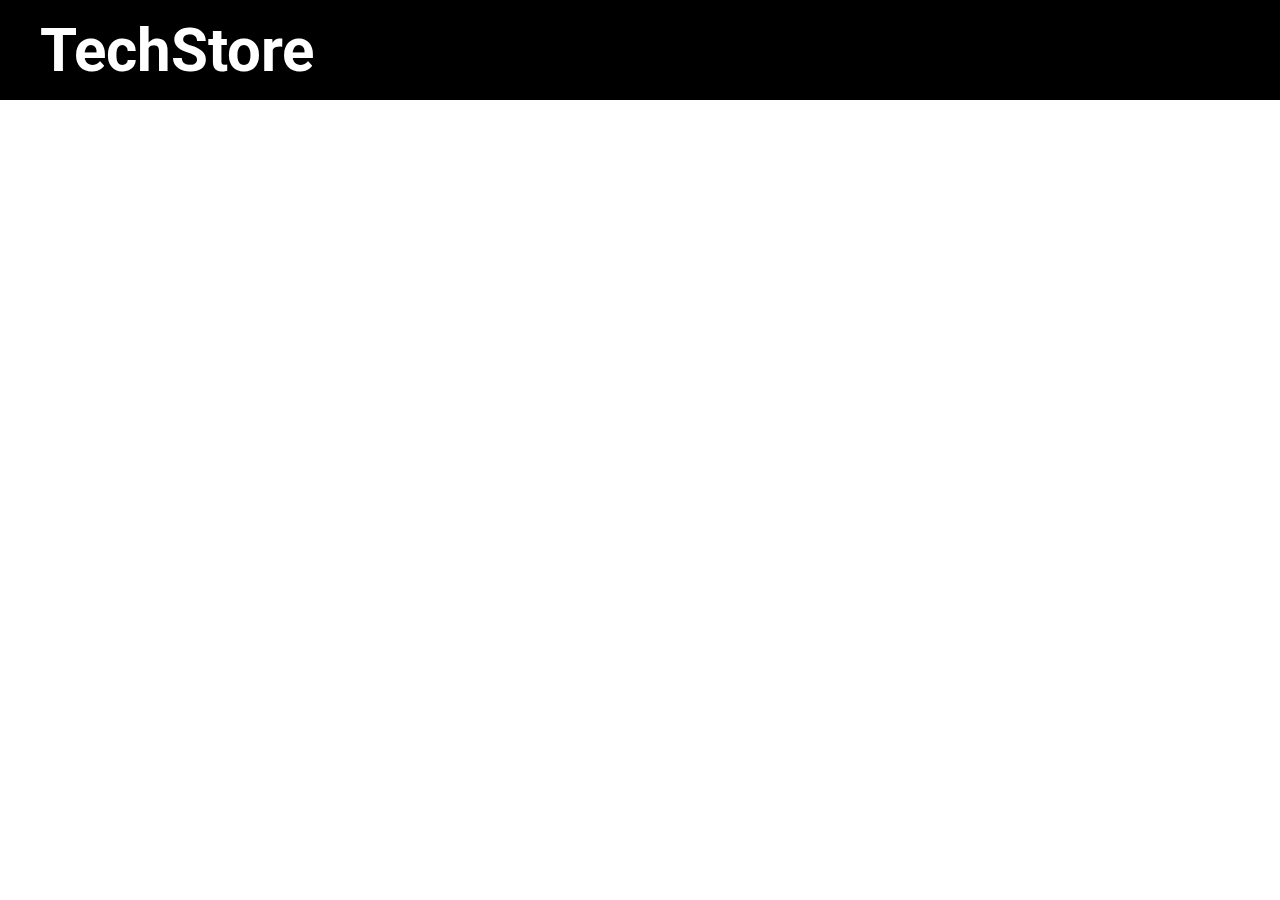
==== index.html @ 21ab7390 "add-productContainer" ====
<!DOCTYPE HTML>

<html>
    <head>
        <title>TechStore</title>
        <meta charset="utf-8" />
        <meta http-equiv="X-UA-Compatible" content="IE=edge">
        <meta name="viewport" content="width=device-width, initial-scale=1">
        <link rel="stylesheet" href="./style.css">
        <script defer src="./main.js"></script>
        <link rel="preconnect" href="https://fonts.googleapis.com"> 
        <link rel="preconnect" href="https://fonts.gstatic.com" crossorigin> 
        <link href="https://fonts.googleapis.com/css2?family=Roboto:wght@500&display=swap" rel="stylesheet">
        <link rel="stylesheet" href="https://use.fontawesome.com/releases/v5.15.4/css/all.css" integrity="sha384-DyZ88mC6Up2uqS4h/KRgHuoeGwBcD4Ng9SiP4dIRy0EXTlnuz47vAwmeGwVChigm" crossorigin="anonymous">


    </head>
    <body>
        <header id="Title">
            <h1 class="techstore"><a href="index.html" class="techstore">TechStore</a></h1>
            
            <div class="kundvagn">
                <a href="kundvagn.html"><i class="fas fa-shopping-cart"></i></a>
            </div>
            
        </header>

        <main>
            <div class="productContainer"></div>
        </main>

    </body>
</html>
---- style.css ----
* {
    margin: 0;
    box-sizing: border-box;
}

#Title {
    display: flex;
    background-color: black;
    width: 100%;
    height: 100px;
    font-family: 'Roboto', sans-serif;
    font-size: 30px;
    

}

.techstore {
    padding-left: 20px;
    padding-top: 15px;
    color: white;
    text-decoration: none;
}

.kundvagn {
    color: white;
    display: flex;
    justify-content: flex-end;
    justify-items: flex-end;
    flex-grow: 1;
    flex-direction: row;
    background-color: black;
    
}

.fa-shopping-cart {
    display: flex;
    align-items: center;
    justify-items: center;
    justify-content: center;
    padding-right: 50px;
    padding-top: 25px;
    padding-left: 10px;
    font-size: 50px;
    text-decoration: none;
    color: white;
    background-color: black;
    cursor: pointer;
    
}


.phoneList {
    display: flex;
    flex-direction: column;
    justify-content: center;
    align-items: center;
    margin-left: 100px;

    border: 1px solid rgb(85, 85, 238);

    width: 25em;
    height: 25em;
}

.imageContainer {
    display: flex;
    justify-content: center;
    align-items: center;
}

.textContainer {
    display: flex;
    justify-content: center;
    align-items: center;

}
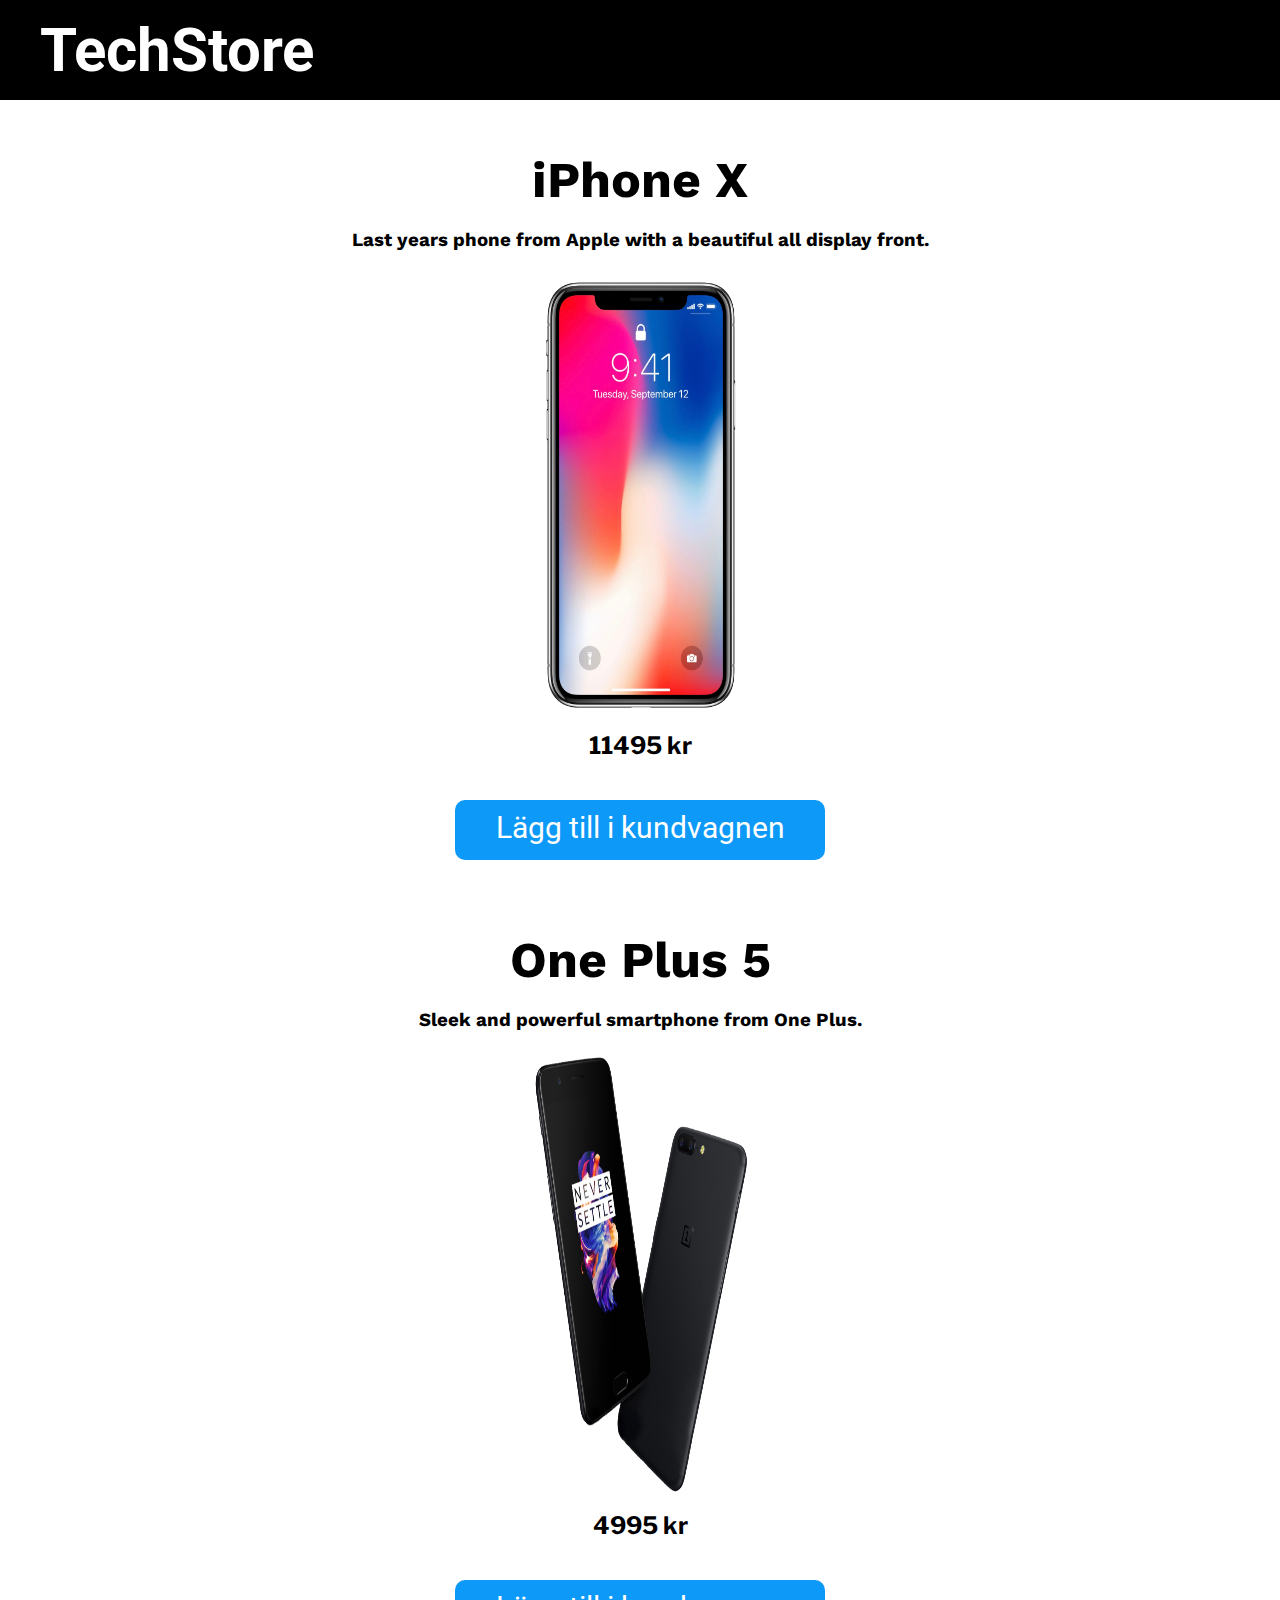
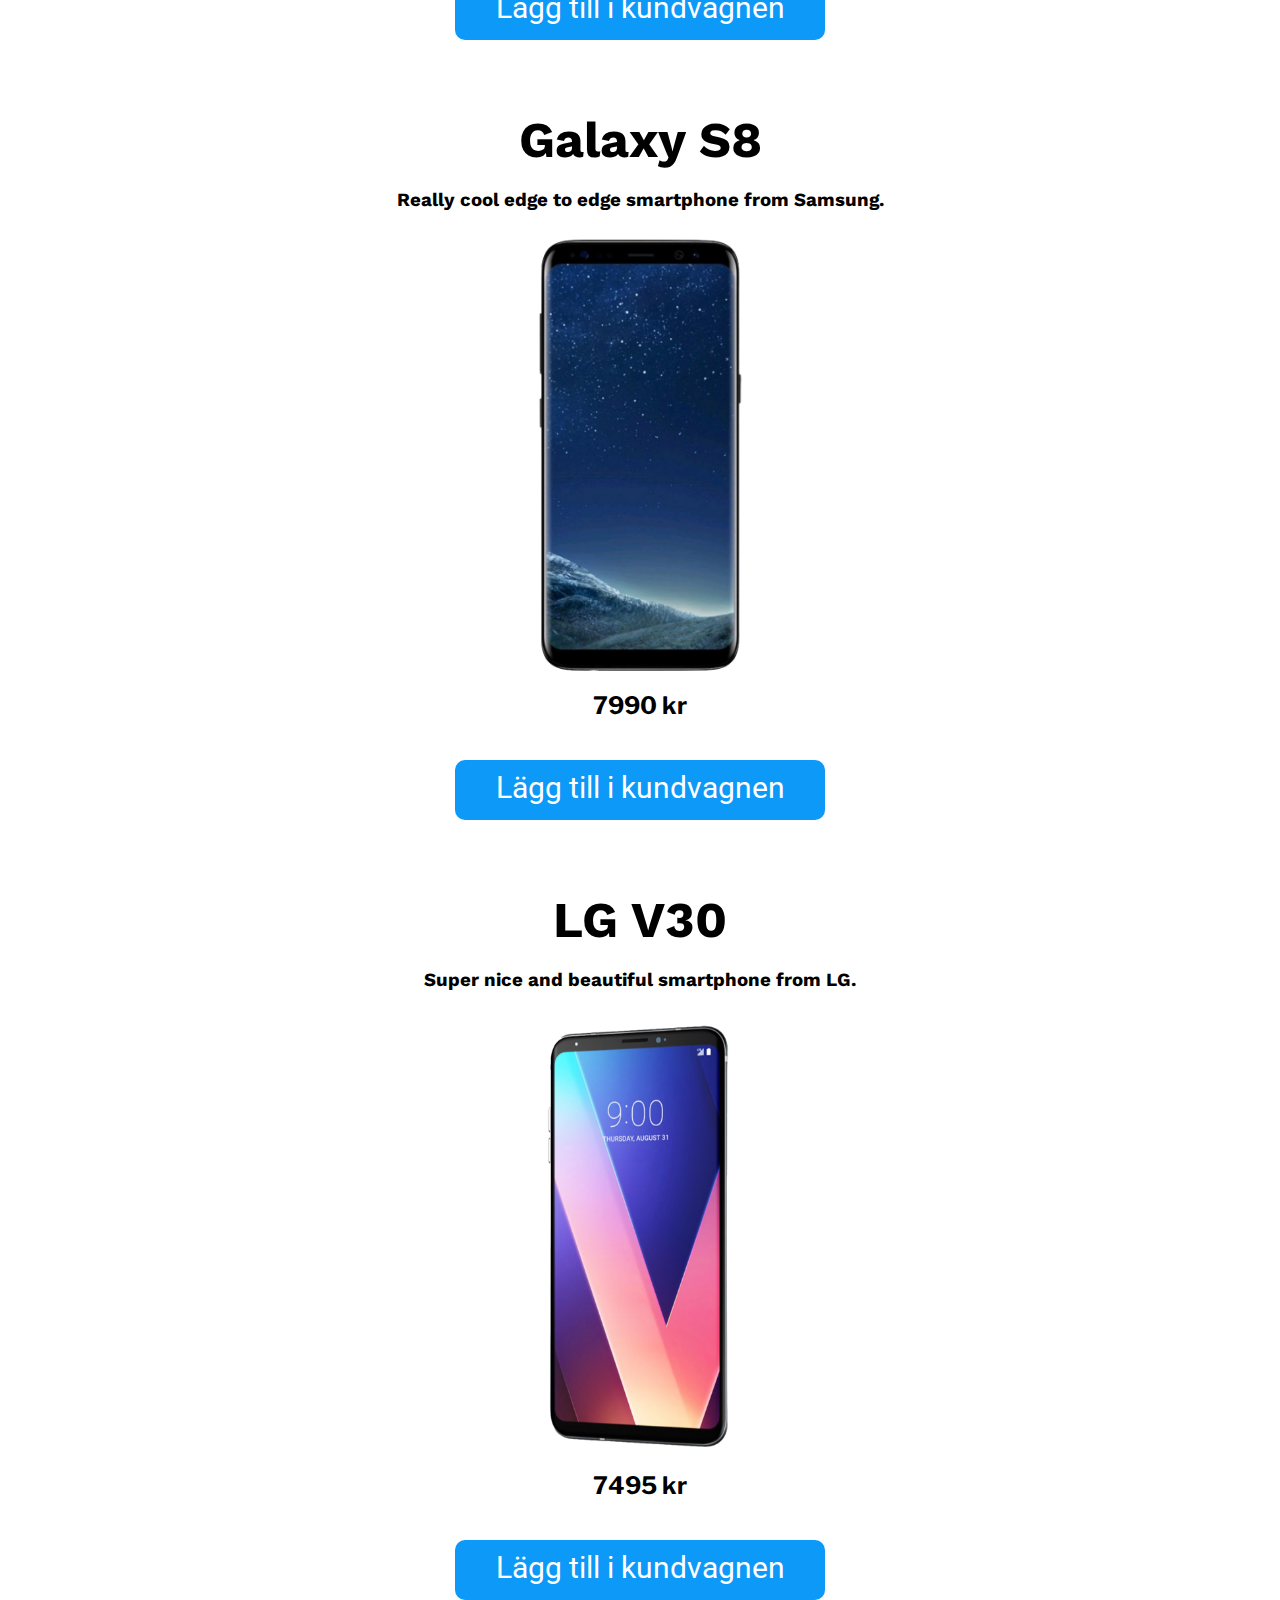
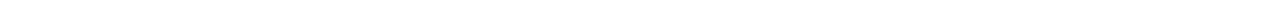
==== commit 400a9937: "Added-css-style" ====
--- a/index.html
+++ b/index.html
@@ -12,7 +12,15 @@
         <link rel="preconnect" href="https://fonts.gstatic.com" crossorigin> 
         <link href="https://fonts.googleapis.com/css2?family=Roboto:wght@500&display=swap" rel="stylesheet">
         <link rel="stylesheet" href="https://use.fontawesome.com/releases/v5.15.4/css/all.css" integrity="sha384-DyZ88mC6Up2uqS4h/KRgHuoeGwBcD4Ng9SiP4dIRy0EXTlnuz47vAwmeGwVChigm" crossorigin="anonymous">
-
+        <link rel="preconnect" href="https://fonts.googleapis.com">
+<link rel="preconnect" href="https://fonts.gstatic.com" crossorigin>
+<link href="https://fonts.googleapis.com/css2?family=Work+Sans:wght@600&display=swap" rel="stylesheet">
+<link rel="preconnect" href="https://fonts.googleapis.com">
+<link rel="preconnect" href="https://fonts.gstatic.com" crossorigin>
+<link href="https://fonts.googleapis.com/css2?family=Roboto&display=swap" rel="stylesheet">
+<link rel="preconnect" href="https://fonts.googleapis.com">
+<link rel="preconnect" href="https://fonts.gstatic.com" crossorigin>
+<link href="https://fonts.googleapis.com/css2?family=Libre+Franklin:wght@600&display=swap" rel="stylesheet">
 
     </head>
     <body>
--- a/style.css
+++ b/style.css
@@ -48,20 +48,6 @@
     
 }
 
-
-.phoneList {
-    display: flex;
-    flex-direction: column;
-    justify-content: center;
-    align-items: center;
-    margin-left: 100px;
-
-    border: 1px solid rgb(85, 85, 238);
-
-    width: 25em;
-    height: 25em;
-}
-
 .imageContainer {
     display: flex;
     justify-content: center;
@@ -70,7 +56,63 @@
 
 .textContainer {
     display: flex;
+    flex-direction: column;
     justify-content: center;
     align-items: center;
+    margin-top: 50px; 
+    font-family: 'Work Sans', sans-serif;
+}
+
+.titleText {
+    font-family: 'Work Sans', sans-serif;
+    font-size: 50px;
 
 }
+
+.buttonContainer {
+    display: flex;
+    align-content: center;
+    justify-content: center;
+    width: 370px;
+    height: 60px;
+    border-radius: 10px;
+    background-color: rgb(12, 153, 247);
+    font-family: 'Roboto', sans-serif;
+    color: white;
+    margin: 20px;
+    padding-top: 10px;
+    font-size: 30px;
+}
+
+.priceText {
+    display: fle;
+    align-items: center;
+    justify-content: center;
+    font-family: 'Libre Franklin', sans-serif; 
+    font-weight: bold;
+
+}
+
+.phoneImg {
+    height: 50vh;
+    width: 220px;
+}
+
+.productContainer {
+    display: flex;
+    align-items: center;
+    flex-direction: column;
+
+}
+
+.priceText {
+    margin-bottom: 20px;
+    margin-top: 10px;
+}
+
+.descriptionText {
+    margin-top: 20px; 
+    margin-bottom: 20px;
+    font-weight: bold;
+}
+
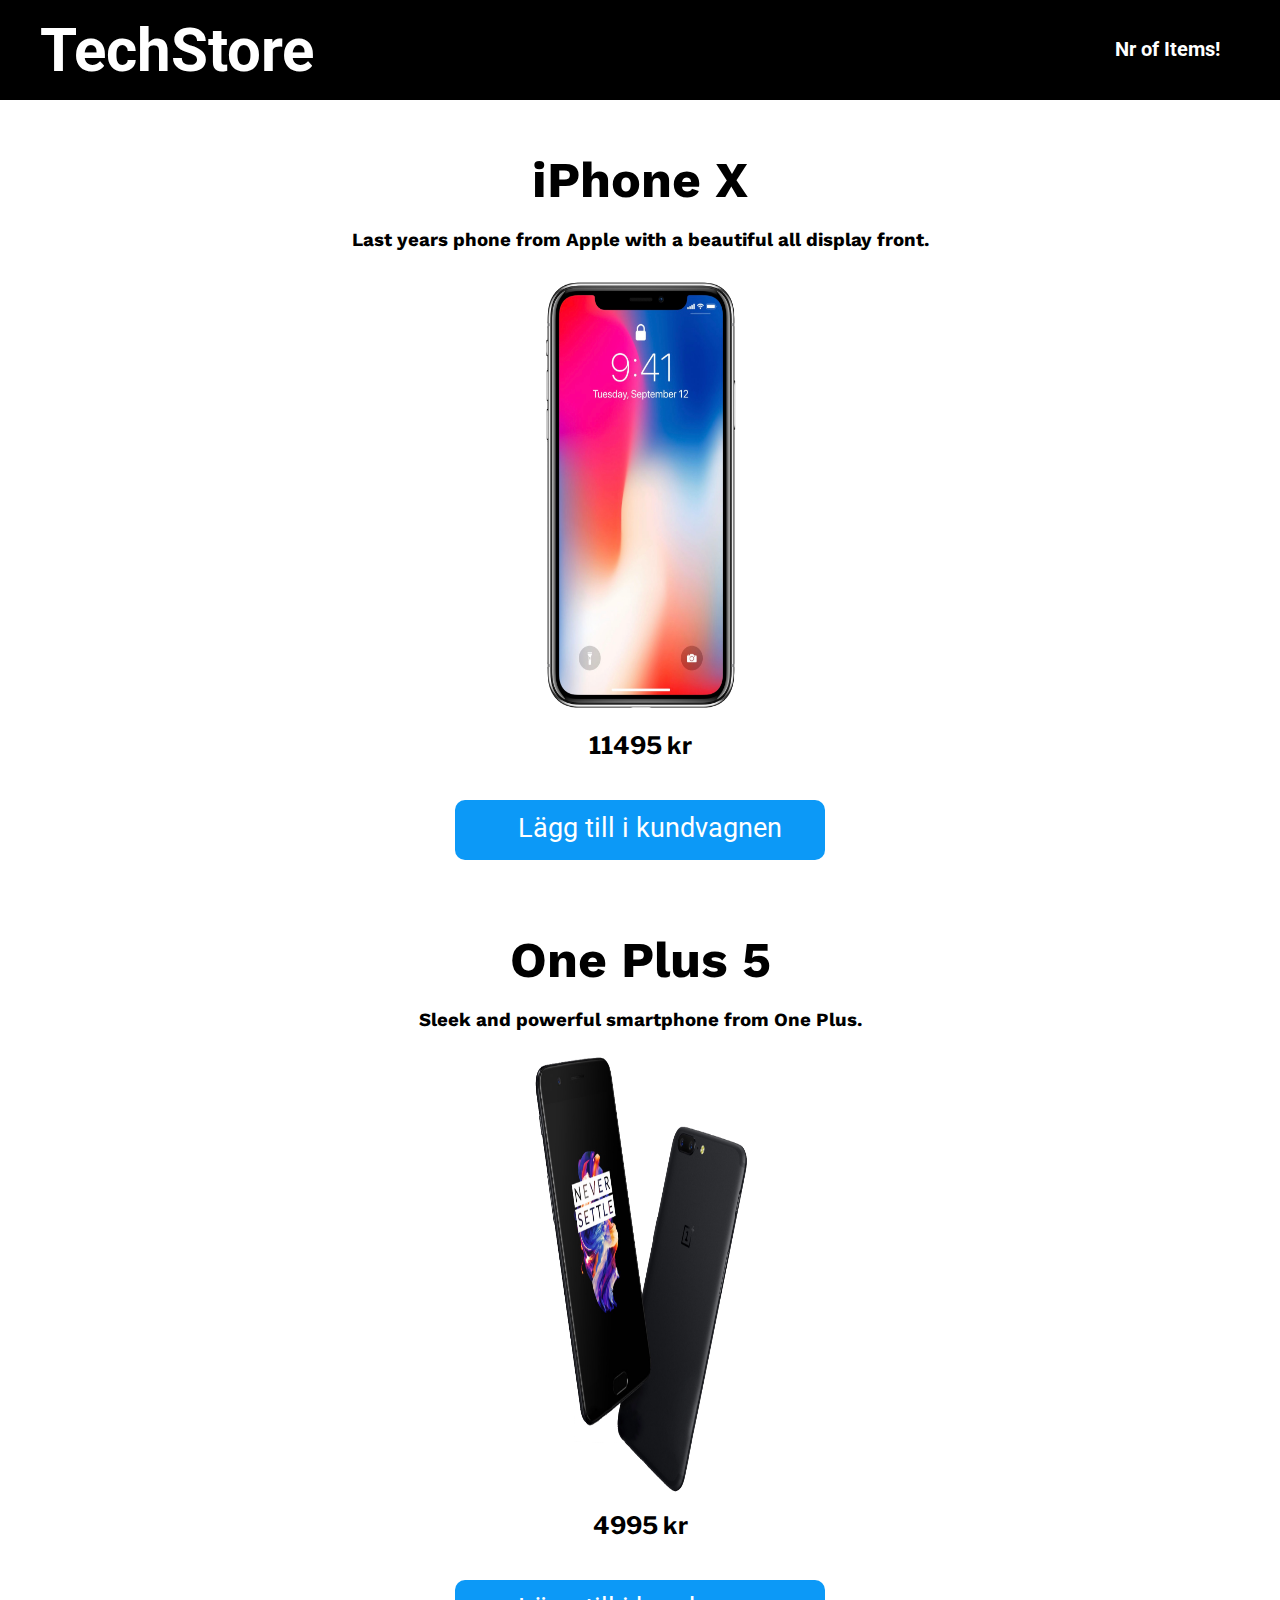
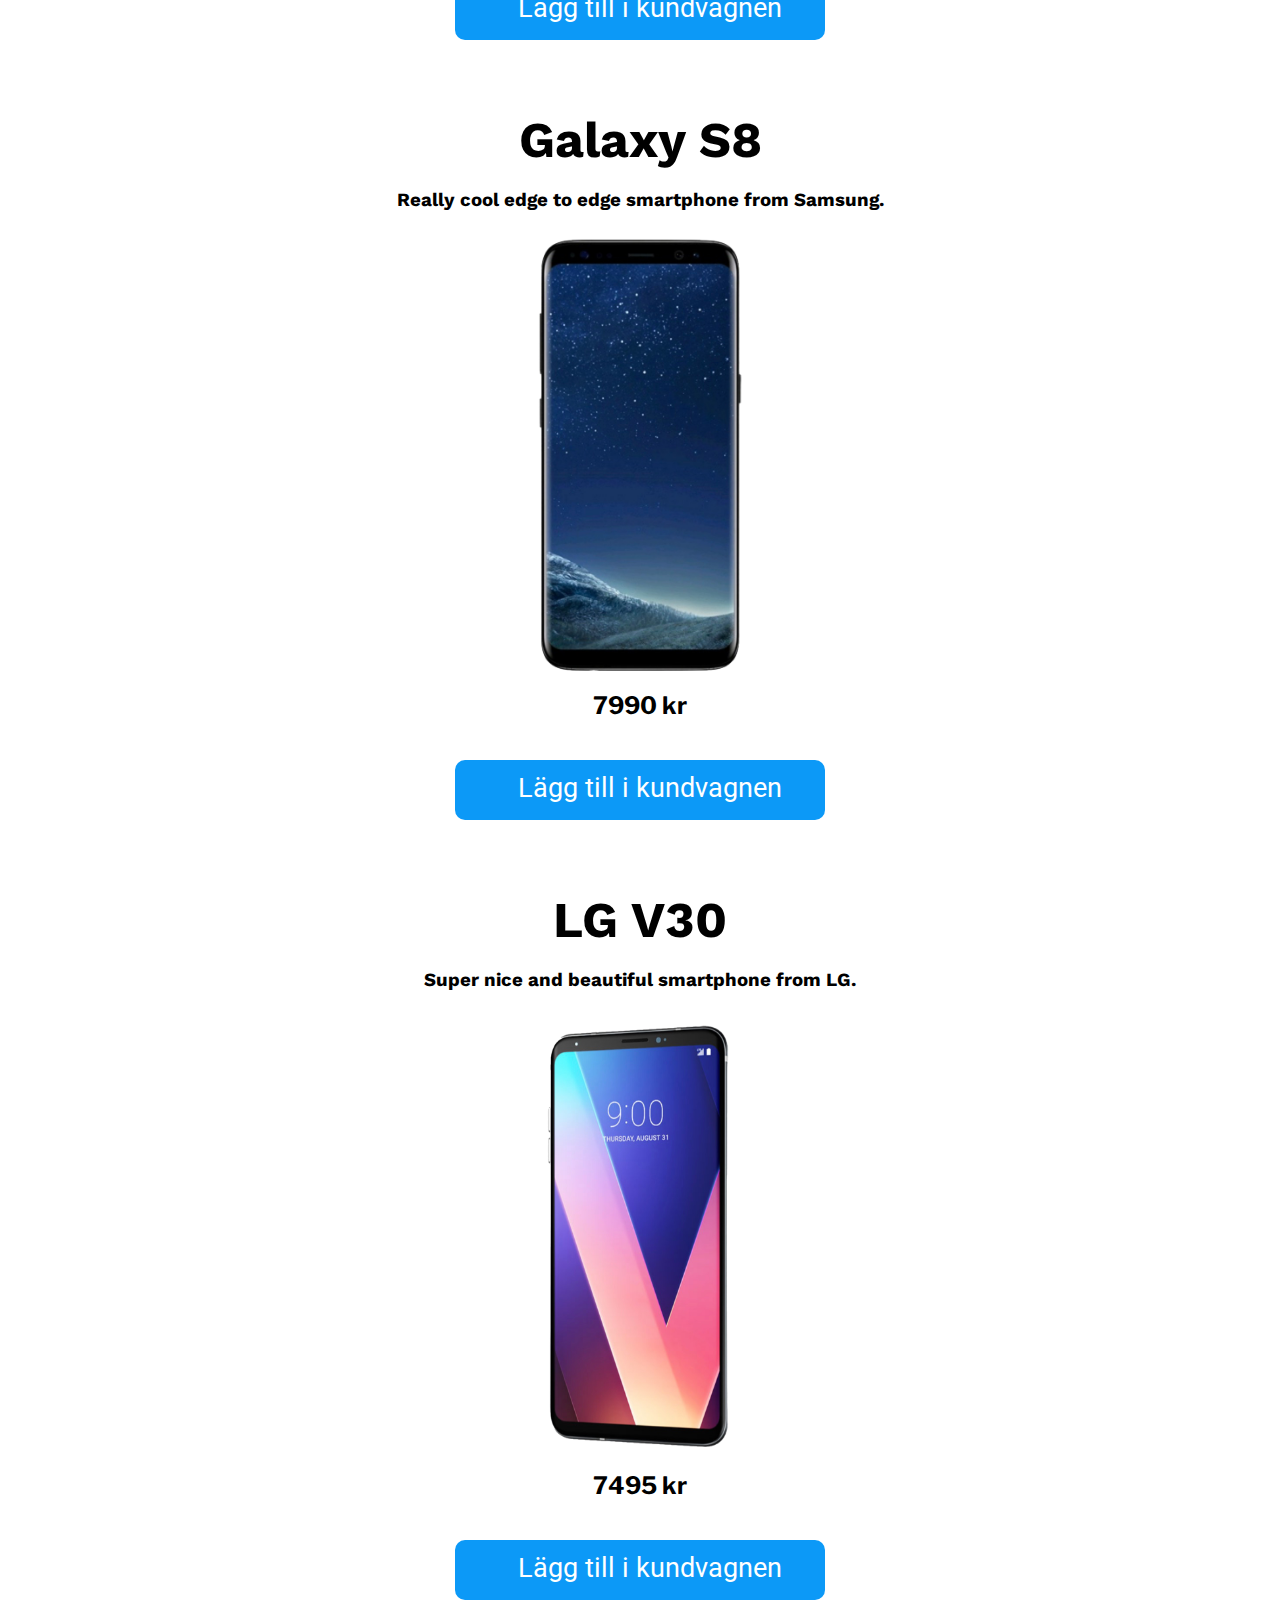
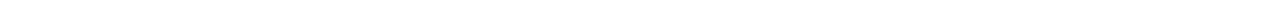
==== commit f787e8cc: "Added-span" ====
--- a/index.html
+++ b/index.html
@@ -13,14 +13,14 @@
         <link href="https://fonts.googleapis.com/css2?family=Roboto:wght@500&display=swap" rel="stylesheet">
         <link rel="stylesheet" href="https://use.fontawesome.com/releases/v5.15.4/css/all.css" integrity="sha384-DyZ88mC6Up2uqS4h/KRgHuoeGwBcD4Ng9SiP4dIRy0EXTlnuz47vAwmeGwVChigm" crossorigin="anonymous">
         <link rel="preconnect" href="https://fonts.googleapis.com">
-<link rel="preconnect" href="https://fonts.gstatic.com" crossorigin>
-<link href="https://fonts.googleapis.com/css2?family=Work+Sans:wght@600&display=swap" rel="stylesheet">
-<link rel="preconnect" href="https://fonts.googleapis.com">
-<link rel="preconnect" href="https://fonts.gstatic.com" crossorigin>
-<link href="https://fonts.googleapis.com/css2?family=Roboto&display=swap" rel="stylesheet">
-<link rel="preconnect" href="https://fonts.googleapis.com">
-<link rel="preconnect" href="https://fonts.gstatic.com" crossorigin>
-<link href="https://fonts.googleapis.com/css2?family=Libre+Franklin:wght@600&display=swap" rel="stylesheet">
+        <link rel="preconnect" href="https://fonts.gstatic.com" crossorigin>
+        <link href="https://fonts.googleapis.com/css2?family=Work+Sans:wght@600&display=swap" rel="stylesheet">
+        <link rel="preconnect" href="https://fonts.googleapis.com">
+        <link rel="preconnect" href="https://fonts.gstatic.com" crossorigin>
+        <link href="https://fonts.googleapis.com/css2?family=Roboto&display=swap" rel="stylesheet">
+        <link rel="preconnect" href="https://fonts.googleapis.com">
+        <link rel="preconnect" href="https://fonts.gstatic.com" crossorigin>
+        <link href="https://fonts.googleapis.com/css2?family=Libre+Franklin:wght@600&display=swap" rel="stylesheet">
 
     </head>
     <body>
@@ -28,6 +28,11 @@
             <h1 class="techstore"><a href="index.html" class="techstore">TechStore</a></h1>
             
             <div class="kundvagn">
+                <h1>
+                    <span>
+                        Nr of Items!
+                    </span>
+                </h1>
                 <a href="kundvagn.html"><i class="fas fa-shopping-cart"></i></a>
             </div>
             
--- a/style.css
+++ b/style.css
@@ -80,8 +80,8 @@
     font-family: 'Roboto', sans-serif;
     color: white;
     margin: 20px;
-    padding-top: 10px;
-    font-size: 30px;
+    padding-top: 12px;
+    font-size: 27px;
 }
 
 .priceText {
@@ -116,3 +116,21 @@
     font-weight: bold;
 }
 
+
+.cartIcon {
+    display: flex;
+    justify-content: center;
+    align-items: center;
+    color: white;
+    padding-right: 15px;
+    padding-top: 5px;
+    padding-left: 5px;
+    font-size: 25px;
+}
+
+span {
+    margin-top: 40px;
+    font-size: 20px
+
+}
+
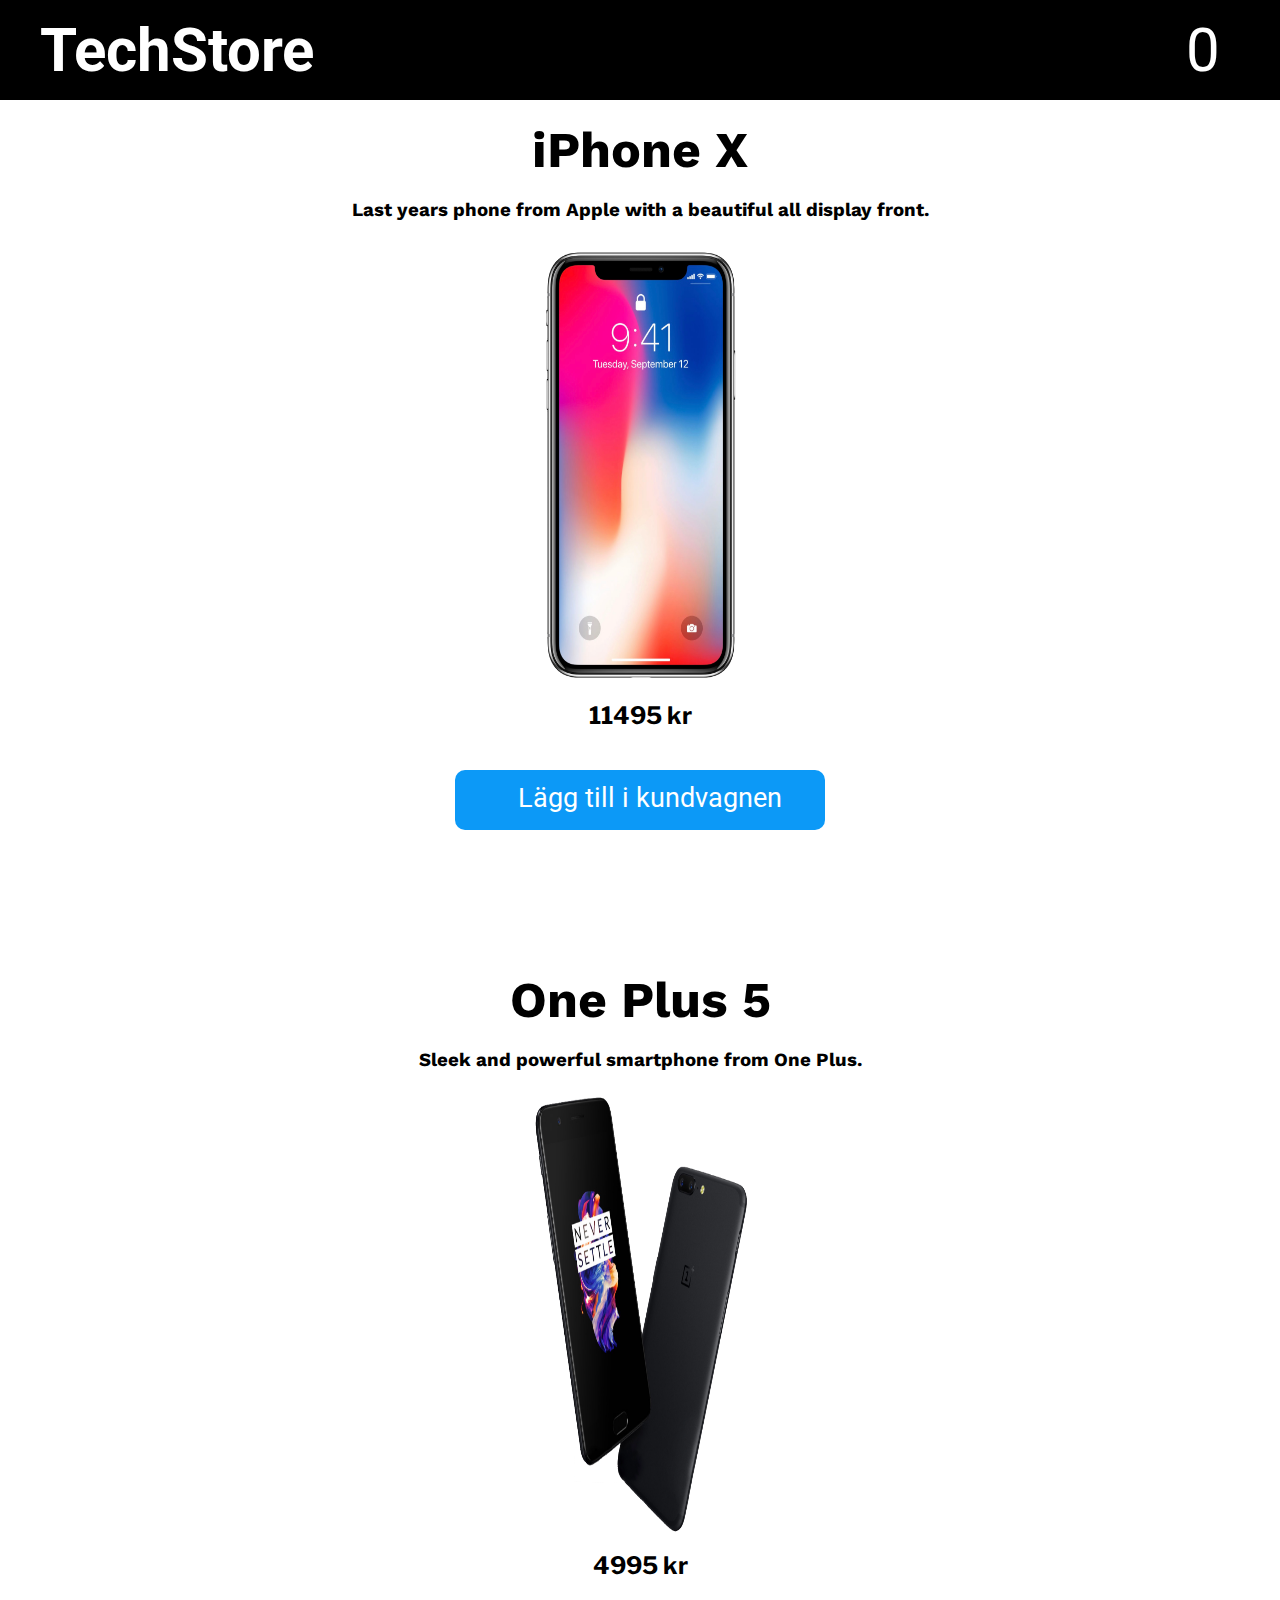
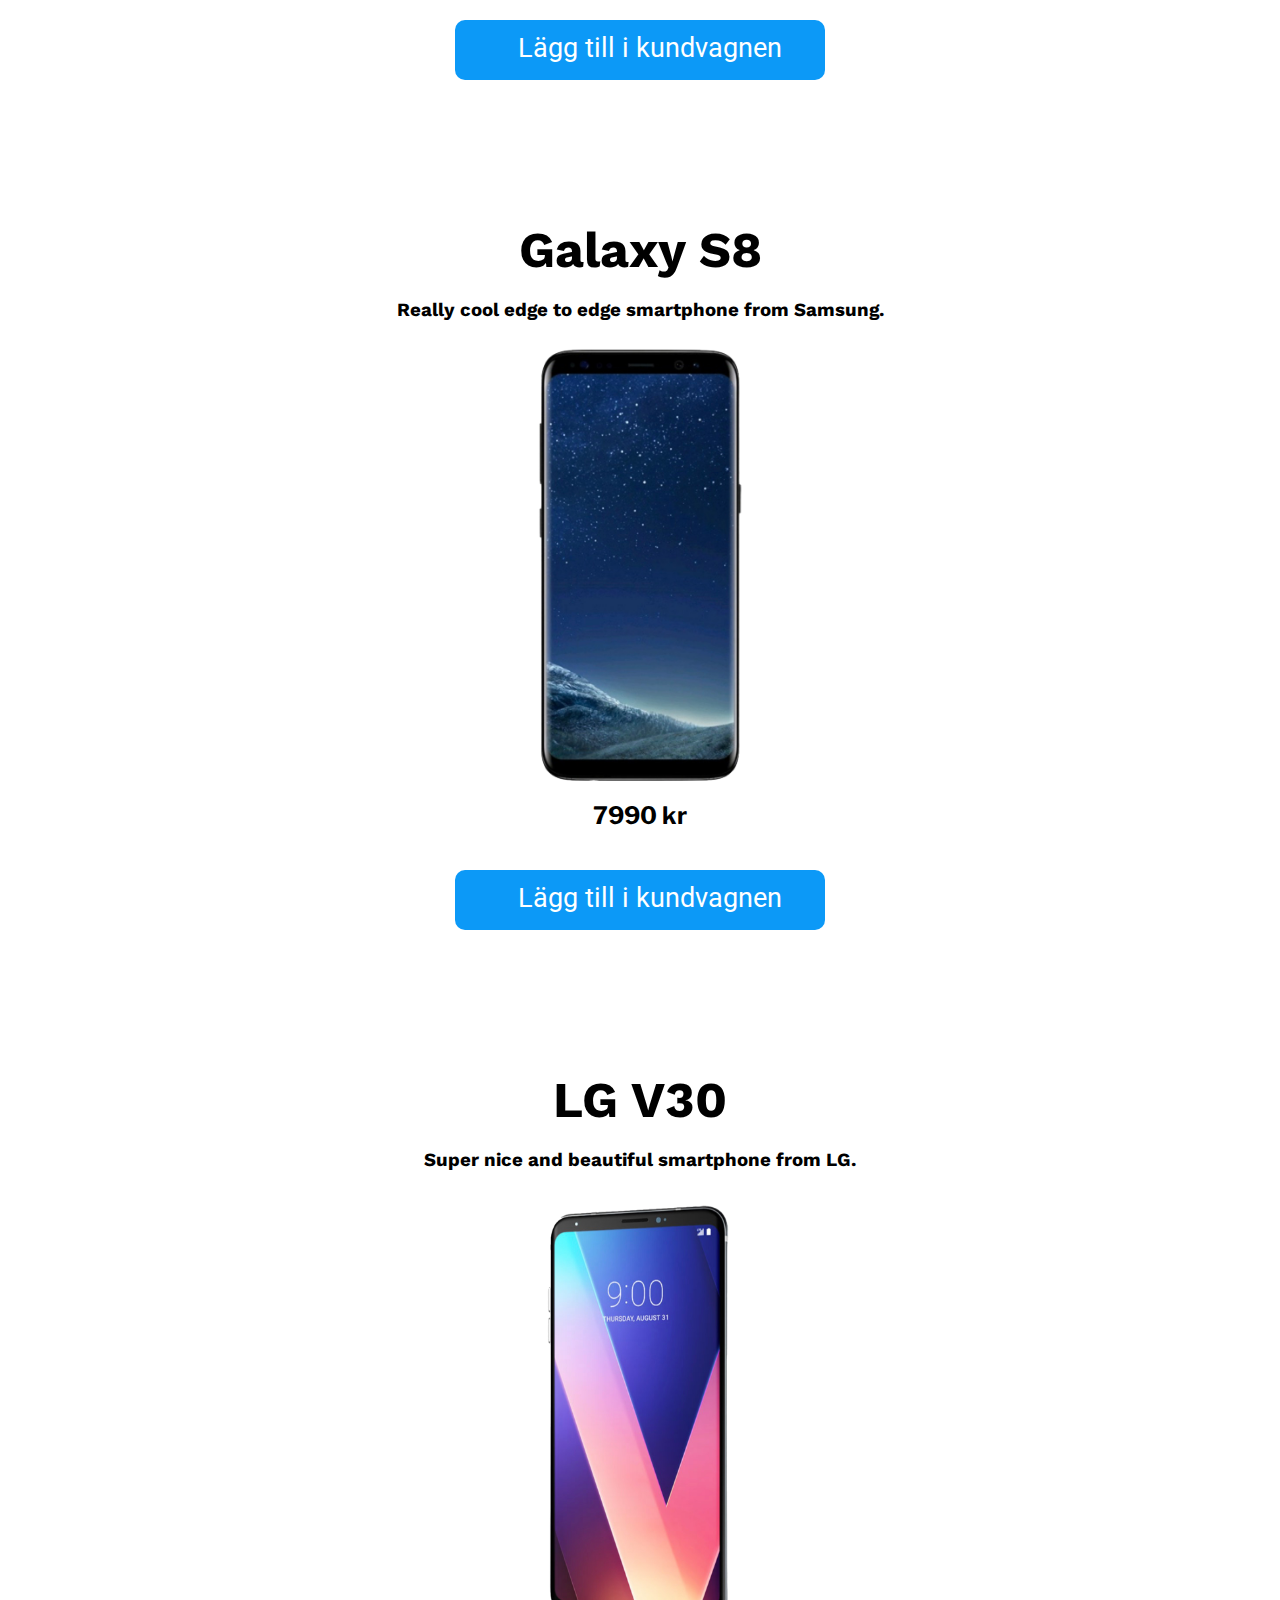
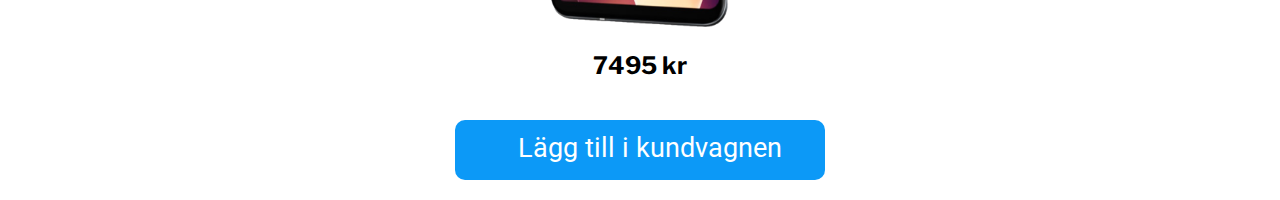
==== commit b04085b6: "Added-quantity-of-cart" ====
--- a/index.html
+++ b/index.html
@@ -28,11 +28,11 @@
             <h1 class="techstore"><a href="index.html" class="techstore">TechStore</a></h1>
             
             <div class="kundvagn">
-                <h1>
-                    <span>
-                        Nr of Items!
-                    </span>
-                </h1>
+                
+                <span>
+                    0
+                </span>
+            
                 <a href="kundvagn.html"><i class="fas fa-shopping-cart"></i></a>
             </div>
             
--- a/style.css
+++ b/style.css
@@ -1,6 +1,10 @@
 * {
     margin: 0;
     box-sizing: border-box;
+}
+
+header {
+    position: fixed;
 }
 
 #Title {
@@ -66,6 +70,7 @@
 .titleText {
     font-family: 'Work Sans', sans-serif;
     font-size: 50px;
+    padding-top: 70px;
 
 }
 
@@ -82,6 +87,7 @@
     margin: 20px;
     padding-top: 12px;
     font-size: 27px;
+    cursor: pointer;
 }
 
 .priceText {
@@ -129,8 +135,67 @@
 }
 
 span {
-    margin-top: 40px;
-    font-size: 20px
-
-}
-
+    padding-top: 15px;
+    font-size: 60px;
+}
+      
+  
+/* ipad */
+@media screen and (max-width: 1024px) {
+    .phoneImg {
+        width: 260px;
+        height: 480px;
+    }
+    .span {
+        padding-top: 10px;
+        font-size: 15px;
+    }
+    
+}
+
+/* mobil */
+@media screen and (max-width: 600px) {
+    .descriptionText {
+        display: flex;
+        flex-direction: column;
+        align-items: center;
+        font-size: 12px;
+    }
+    .buttonContainer{
+        font-size: 20px;
+    }
+    .cartIcon{
+        font-size: 18px;
+        
+    }
+    .titleText{
+        font-size: 40px;
+    }
+    #Title {
+        font-size: 15px;
+        height: 60px;
+    }
+    .techstore {
+        padding-left: 10px;
+        padding-top: 10px;
+    }
+    .fa-shopping-cart{
+        font-size: 25px;
+        padding-right: 25px;
+        padding-top: 18px;
+    }
+    .phoneImg {
+        width: 230px;
+        height: 400px;
+    }
+    .buttonContainer {
+        width: 70%;
+        height: 50px;
+    }
+    span {
+        padding-top: 15px; 
+        font-size: 30px;
+    }
+
+}
+
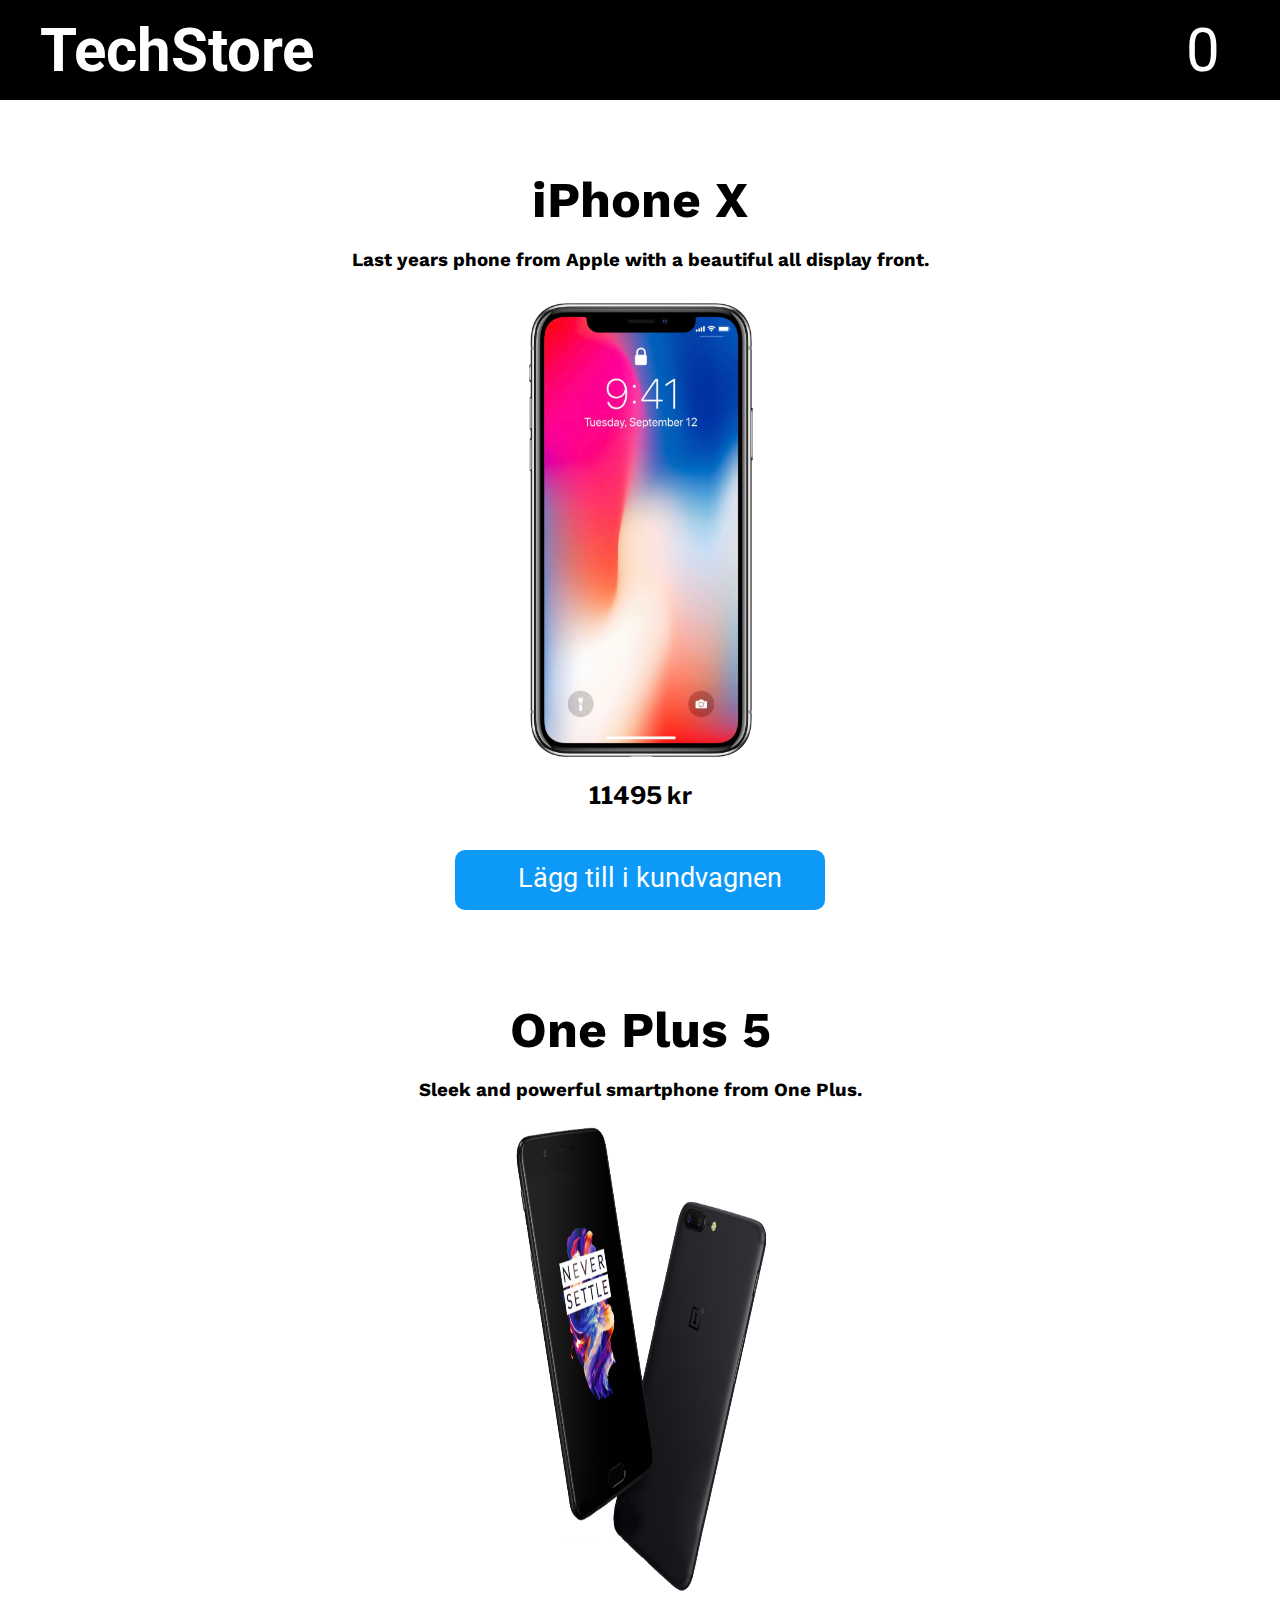
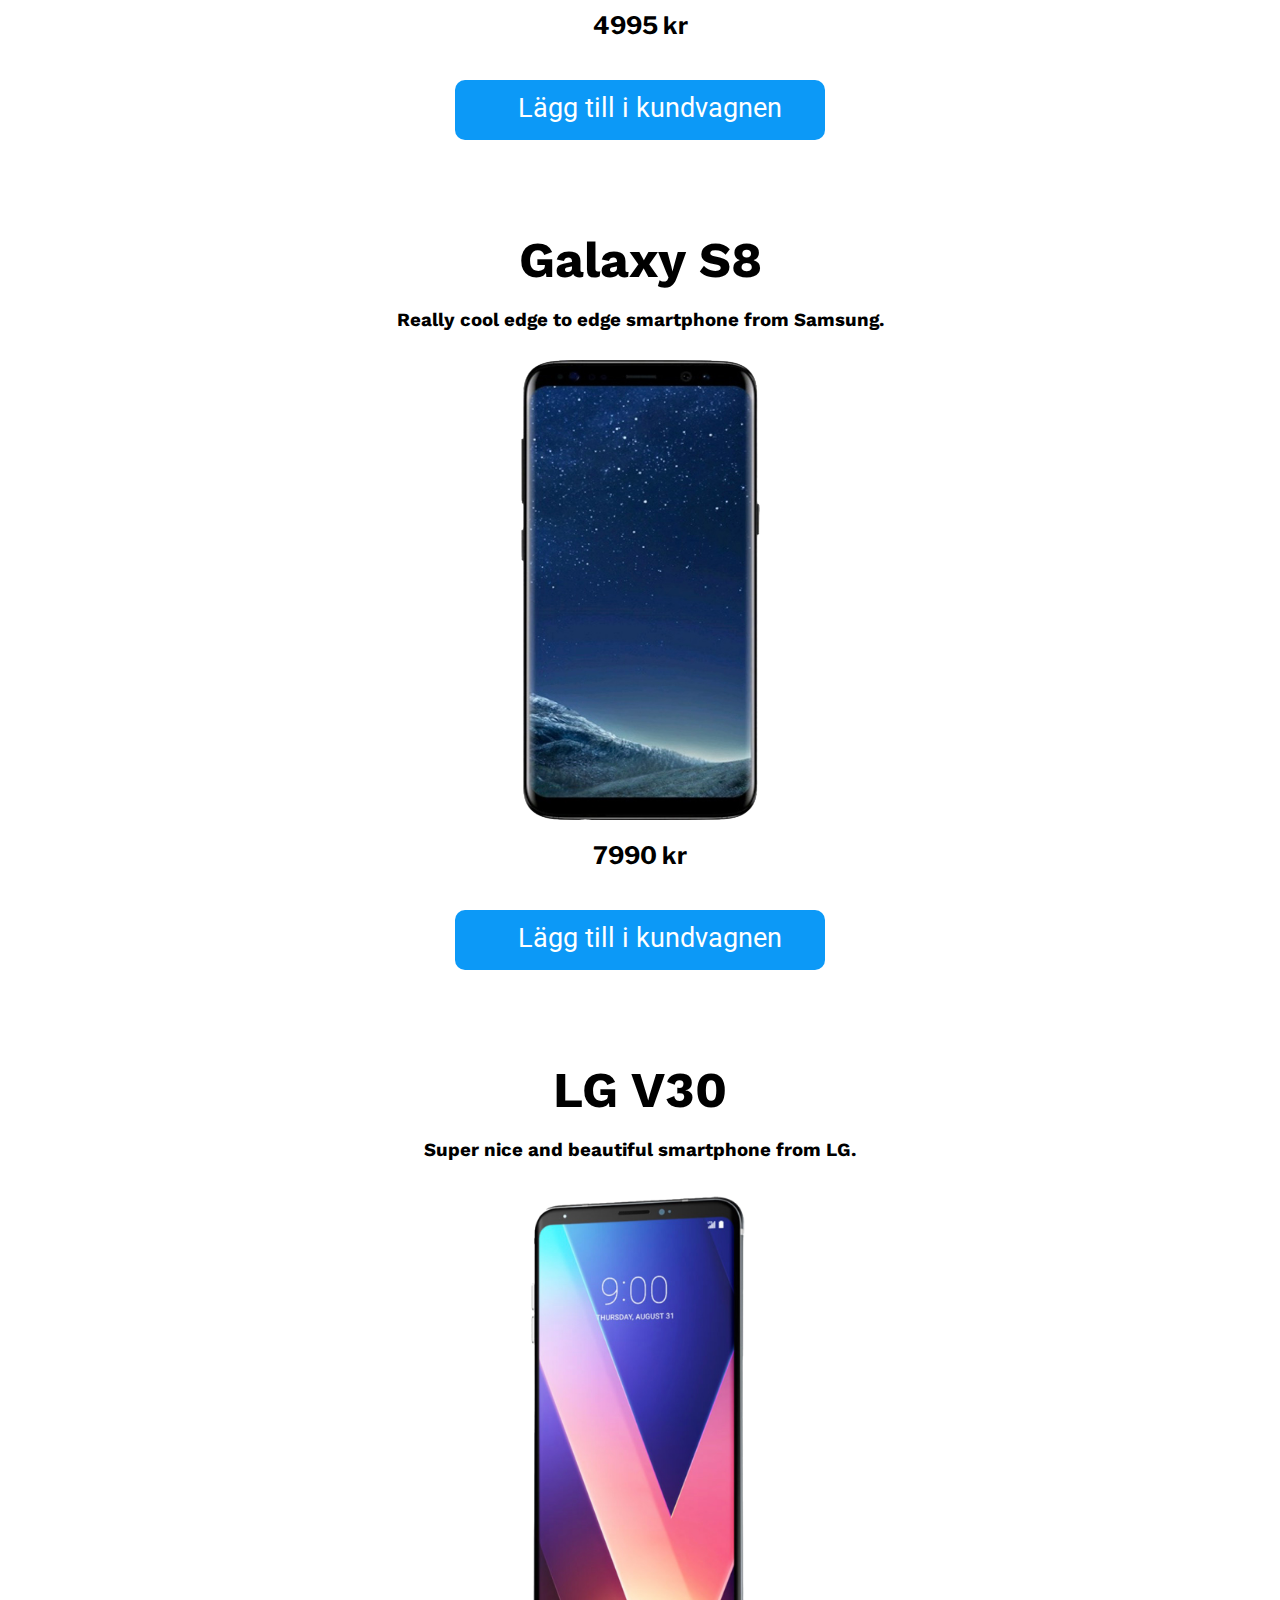
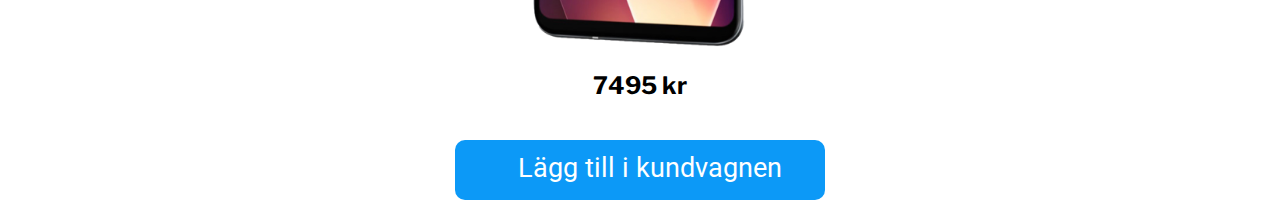
==== commit cd4a2f80: "added-cart-title" ====
--- a/index.html
+++ b/index.html
@@ -33,13 +33,13 @@
                     0
                 </span>
             
-                <a href="kundvagn.html"><i class="fas fa-shopping-cart"></i></a>
+                <a href="kundvagn.html"><i class="fas fa-shopping-cart headerCartIcon"></i></a>
             </div>
             
         </header>
 
         <main>
-            <div class="productContainer"></div>
+            <!-- <div class="productContainer"></div> -->
         </main>
 
     </body>
--- a/style.css
+++ b/style.css
@@ -5,6 +5,10 @@
 
 header {
     position: fixed;
+}
+
+main {
+    padding-top: 100px;
 }
 
 #Title {
@@ -36,7 +40,7 @@
     
 }
 
-.fa-shopping-cart {
+.headerCartIcon {
     display: flex;
     align-items: center;
     justify-items: center;
@@ -49,7 +53,6 @@
     color: white;
     background-color: black;
     cursor: pointer;
-    
 }
 
 .imageContainer {
@@ -63,7 +66,7 @@
     flex-direction: column;
     justify-content: center;
     align-items: center;
-    margin-top: 50px; 
+     
     font-family: 'Work Sans', sans-serif;
 }
 
@@ -100,8 +103,8 @@
 }
 
 .phoneImg {
-    height: 50vh;
-    width: 220px;
+    width: 260px;
+    height: 480px;
 }
 
 .productContainer {
@@ -138,6 +141,28 @@
     padding-top: 15px;
     font-size: 60px;
 }
+
+.kundvagnSida {
+    display: flex;
+    font-size: 25px;
+    padding-top: 30px;
+    font-family: 'Roboto', sans-serif;
+    align-items: center;
+    justify-content: center; 
+    flex-direction: row;
+
+
+}
+
+.kundvagnSida .fa-shopping-cart {
+    color:black; 
+    display: flex;
+    font-size: 35px;
+    padding-right: 15px;
+
+}
+
+
       
   
 /* ipad */
@@ -146,15 +171,19 @@
         width: 260px;
         height: 480px;
     }
-    .span {
-        padding-top: 10px;
-        font-size: 15px;
+    span {
+        padding-top: 15px;
+        font-size: 60px;
     }
     
 }
 
 /* mobil */
 @media screen and (max-width: 600px) {
+    main {
+        padding: 20px; 
+    }
+
     .descriptionText {
         display: flex;
         flex-direction: column;
@@ -162,22 +191,26 @@
         font-size: 12px;
     }
     .buttonContainer{
-        font-size: 20px;
+        font-size: 18px;
     }
     .cartIcon{
-        font-size: 18px;
+        font-size: 15px;
+        padding-right: 10px;
+        padding-top: 4px;
+        padding-left: 5px;
         
     }
     .titleText{
-        font-size: 40px;
+        font-size: 50px;
+        padding-top: 40px;
     }
     #Title {
-        font-size: 15px;
+        font-size: 12px;
         height: 60px;
     }
     .techstore {
         padding-left: 10px;
-        padding-top: 10px;
+        padding-top: 18px;
     }
     .fa-shopping-cart{
         font-size: 25px;
@@ -185,17 +218,28 @@
         padding-top: 18px;
     }
     .phoneImg {
-        width: 230px;
-        height: 400px;
+        width: 180px;
+        height: 350px;
     }
     .buttonContainer {
-        width: 70%;
-        height: 50px;
+        width: 60%;
+        height: 45px;
     }
     span {
         padding-top: 15px; 
         font-size: 30px;
     }
 
-}
-
+    .kundvagnSida {
+        font-size: 10px;
+        padding: 60px; 
+    }
+
+    .kundvagnSida .fa-shopping-cart {
+        padding-top: 0%;
+        font-size: 20px;
+        padding-right: 10px;
+    }
+
+}
+
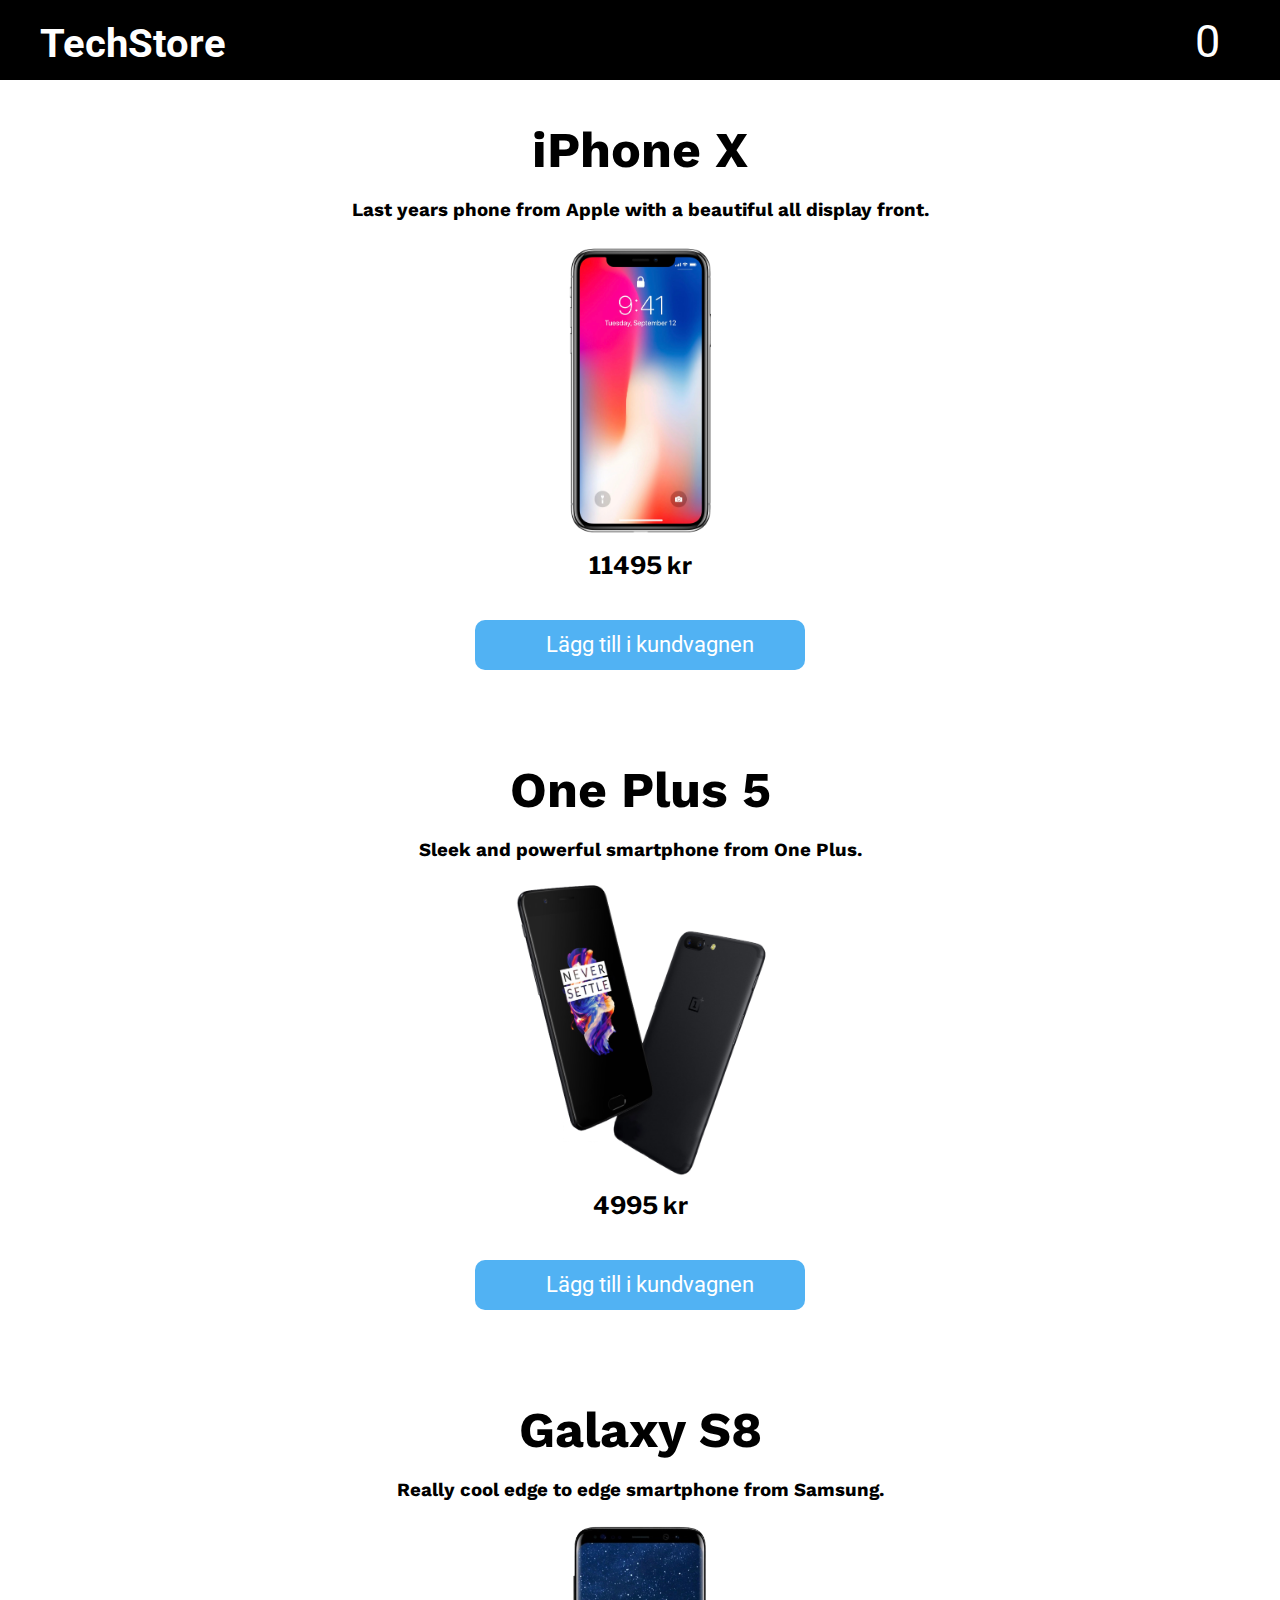
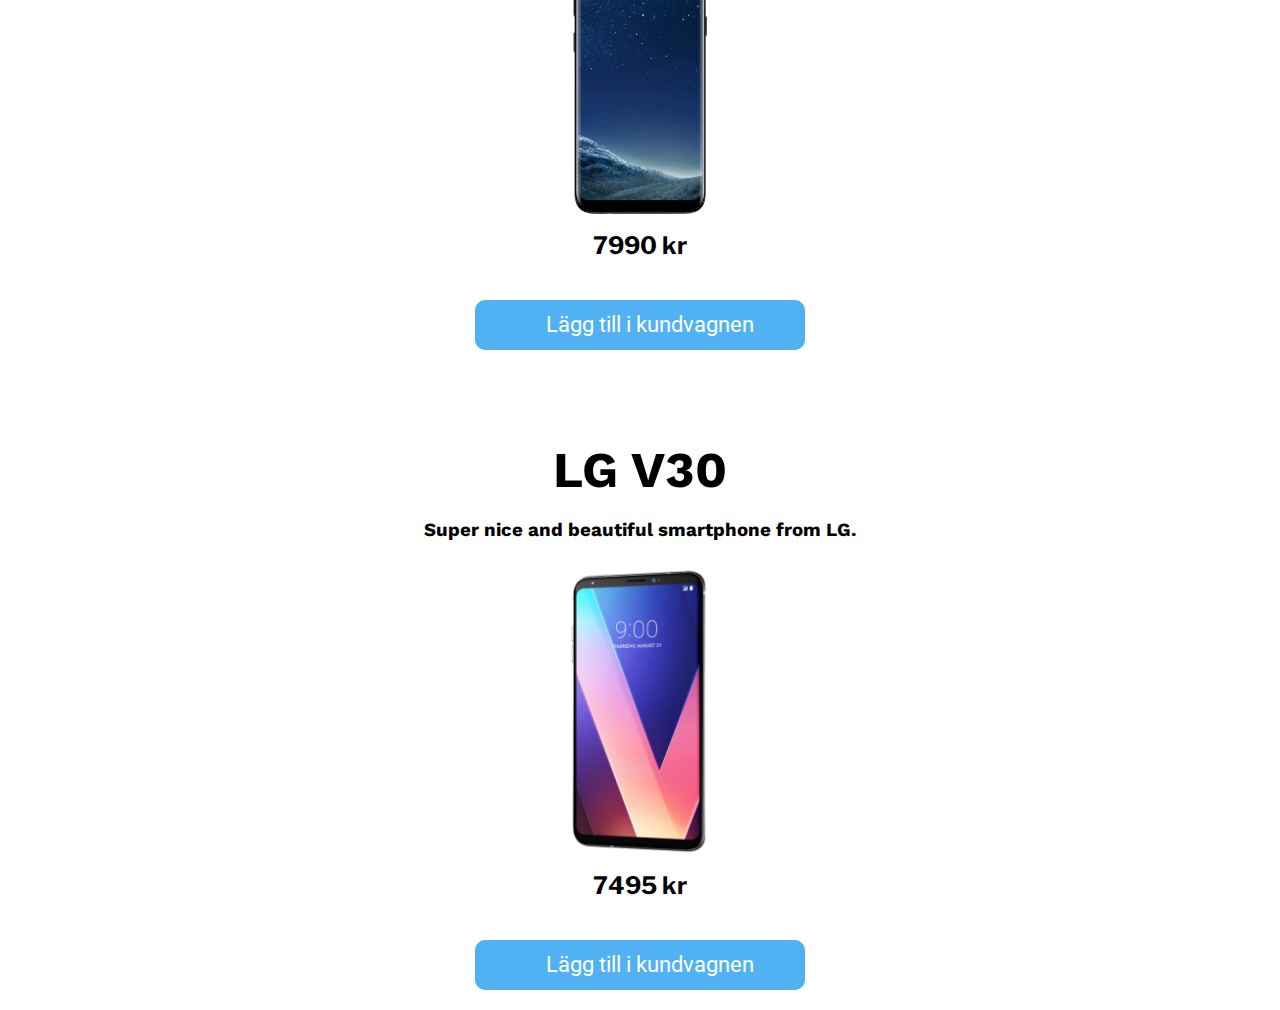
==== commit 4ad146b7: "Last-Touch-up" ====
--- a/index.html
+++ b/index.html
@@ -39,7 +39,7 @@
         </header>
 
         <main>
-            <!-- <div class="productContainer"></div> -->
+            
         </main>
 
     </body>
--- a/style.css
+++ b/style.css
@@ -8,25 +8,27 @@
 }
 
 main {
-    padding-top: 100px;
+    padding-top: 50px;
+    flex-direction: column; 
 }
 
 #Title {
     display: flex;
     background-color: black;
     width: 100%;
-    height: 100px;
+    height: 80px;
     font-family: 'Roboto', sans-serif;
-    font-size: 30px;
-    
-
+    font-size: 20px;
 }
 
 .techstore {
+    display: flex;
+    justify-content: center;
     padding-left: 20px;
-    padding-top: 15px;
+    padding-top: 10px;
     color: white;
     text-decoration: none;
+    height: 10px;
 }
 
 .kundvagn {
@@ -36,8 +38,6 @@
     justify-items: flex-end;
     flex-grow: 1;
     flex-direction: row;
-    background-color: black;
-    
 }
 
 .headerCartIcon {
@@ -48,7 +48,7 @@
     padding-right: 50px;
     padding-top: 25px;
     padding-left: 10px;
-    font-size: 50px;
+    font-size: 35px;
     text-decoration: none;
     color: white;
     background-color: black;
@@ -66,7 +66,6 @@
     flex-direction: column;
     justify-content: center;
     align-items: center;
-     
     font-family: 'Work Sans', sans-serif;
 }
 
@@ -74,44 +73,41 @@
     font-family: 'Work Sans', sans-serif;
     font-size: 50px;
     padding-top: 70px;
-
 }
 
 .buttonContainer {
     display: flex;
     align-content: center;
     justify-content: center;
-    width: 370px;
-    height: 60px;
+    width: 330px;
+    height: 50px;
     border-radius: 10px;
-    background-color: rgb(12, 153, 247);
+    background-color: rgb(81, 178, 243);
     font-family: 'Roboto', sans-serif;
     color: white;
     margin: 20px;
     padding-top: 12px;
-    font-size: 27px;
+    font-size: 22px;
     cursor: pointer;
 }
 
 .priceText {
-    display: fle;
+    display: flex;
     align-items: center;
     justify-content: center;
     font-family: 'Libre Franklin', sans-serif; 
     font-weight: bold;
-
 }
 
 .phoneImg {
-    width: 260px;
-    height: 480px;
+    width: 100%;
+    height: 300px;
 }
 
 .productContainer {
     display: flex;
     align-items: center;
     flex-direction: column;
-
 }
 
 .priceText {
@@ -134,46 +130,55 @@
     padding-right: 15px;
     padding-top: 5px;
     padding-left: 5px;
-    font-size: 25px;
+    font-size: 22px;
 }
 
 span {
     padding-top: 15px;
-    font-size: 60px;
+    font-size: 45px;
+}
+
+.sectionCart {
+    display: flex;
+    flex-direction: row; 
+    justify-content: center;
 }
 
 .kundvagnSida {
     display: flex;
-    font-size: 25px;
-    padding-top: 30px;
+    font-size: 35px;
+    padding-top: 80px;
+    padding-bottom: 30px;
     font-family: 'Roboto', sans-serif;
     align-items: center;
     justify-content: center; 
     flex-direction: row;
-
-
 }
 
 .kundvagnSida .fa-shopping-cart {
     color:black; 
     display: flex;
-    font-size: 35px;
+    font-size: 45px;
     padding-right: 15px;
-
-}
-
-
-      
+}
+
+.sectionPrice {
+    display: flex;
+    flex-direction: column;
+    justify-content: center;
+    align-items: center;
+}
+     
   
-/* ipad */
+/* Ipad */
 @media screen and (max-width: 1024px) {
     .phoneImg {
-        width: 260px;
-        height: 480px;
+        width: 100%;
+        height: 300px;
     }
     span {
         padding-top: 15px;
-        font-size: 60px;
+        font-size: 45px;
     }
     
 }
@@ -190,9 +195,11 @@
         align-items: center;
         font-size: 12px;
     }
+
     .buttonContainer{
         font-size: 18px;
     }
+
     .cartIcon{
         font-size: 15px;
         padding-right: 10px;
@@ -200,46 +207,41 @@
         padding-left: 5px;
         
     }
+
     .titleText{
         font-size: 50px;
         padding-top: 40px;
     }
+
     #Title {
         font-size: 12px;
         height: 60px;
     }
+
     .techstore {
         padding-left: 10px;
-        padding-top: 18px;
-    }
+    }
+
     .fa-shopping-cart{
         font-size: 25px;
         padding-right: 25px;
         padding-top: 18px;
     }
+
     .phoneImg {
         width: 180px;
         height: 350px;
     }
+
     .buttonContainer {
         width: 60%;
         height: 45px;
     }
+    
     span {
         padding-top: 15px; 
         font-size: 30px;
     }
 
-    .kundvagnSida {
-        font-size: 10px;
-        padding: 60px; 
-    }
-
-    .kundvagnSida .fa-shopping-cart {
-        padding-top: 0%;
-        font-size: 20px;
-        padding-right: 10px;
-    }
-
-}
-
+}
+
